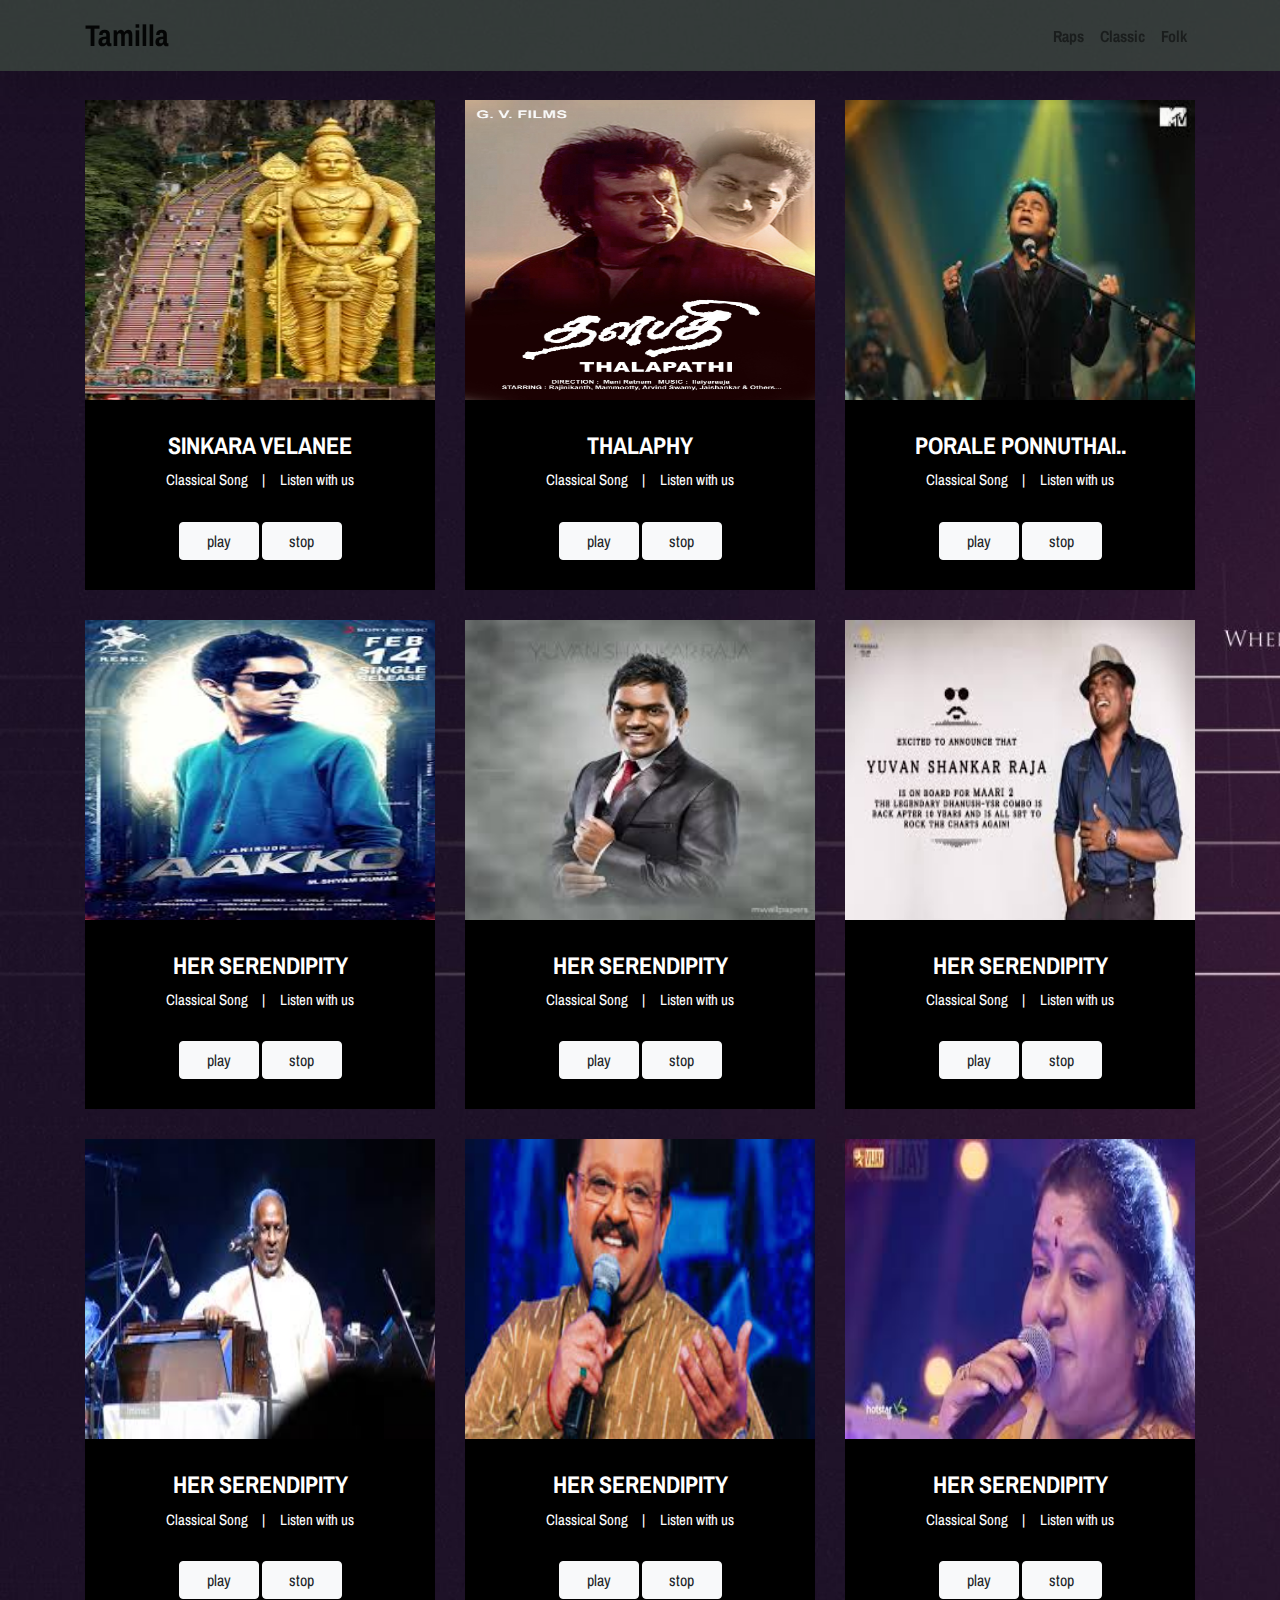
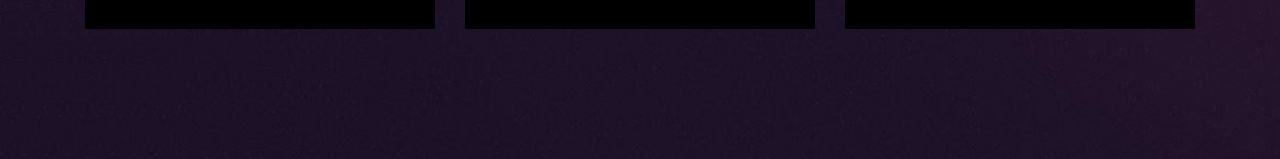
==== Classic.html @ d87b885f "Add files via upload" ====
<!DOCTYPE html>
<html lang="en">

<head>
    <meta charset="UTF-8">
    <meta name="description" content="">
    <meta http-equiv="X-UA-Compatible" content="IE=edge">
    <meta name="viewport" content="width=device-width, initial-scale=1, shrink-to-fit=no">
    <!-- The above 4 meta tags *must* come first in the head; any other head content must come *after* these tags -->

    <!-- Title -->
    <title>Music player </title>

    <!-- Favicon -->
    <link rel="icon" href="https://img.icons8.com/clouds/100/000000/r.png">
    <!-- Stylesheet -->
    <link rel="stylesheet" href="style.css">
    <script src="jquery-3.4.1.js"></script>
    <script src="jquery-3.4.1.min.js"></script>
    <script src="//connect.soundcloud.com/sdk.js"></script>
    <script src="main.js"></script>
    <style>
        .iw{
            height: 300px;
            width: 500px;
        }
    </style>
</head>
<body>
  <!-- #### header###### -->
  
  <div class="main_menu opacity-2">
    <nav class="navbar navbar-expand-lg navbar-light fixed-top shadow-lg" style="background-color:rgba(62, 77, 66, 0.7)">
      <div class="container">
        <!-- Brand and toggle get grouped for better mobile display -->
        <a class="navbar-brand logo_h " href="index.html" style="font-size: 30px;">  Tamilla</a>
        <button class="navbar-toggler" type="button" data-toggle="collapse" data-target="#navbarSupportedContent" aria-controls="navbarSupportedContent" aria-expanded="false" aria-label="Toggle navigation">
          <span class="icon-bar"></span>
          <span class="icon-bar"></span>
          <span class="icon-bar"></span>
        </button>
        <!-- Collect the nav links, forms, and other content for toggling -->
        <div class="collapse navbar-collapse offset" id="navbarSupportedContent">
          <ul class="nav navbar-nav menu_nav ml-auto">
            <!-- <li class="nav-item active"><a class="nav-link" href="index.html">metal</a></li> -->
            <li class="nav-item"><a class="nav-link" href="rap.html">Raps</a></li>
            <li class="nav-item"><a class="nav-link" href="Classic.html">Classic</a></li>
            <li class="nav-item"><a class="nav-link" href="folk.html">Folk</a></li>
          </ul>
        </div>
      </div>
    </nav>
  </div>
<!-- ##### Song Language Area Start ##### -->
<section class="events-area section-padding-100">
    <div class="container">
        <div class="row">

          <!--  Song Language Area -->
          <div class="col-12 col-md-6 col-lg-4">
              <div class="single-event-area mb-30">
                  <div class="event-thumbnail">
                      <img class="iw" src="img/bg-img/c1.jpg" alt="">
                  </div>
                  <div class="event-text">
                      <h4>sinkara velanee</h4>
                      <div class="event-meta-data">
                          <a href="#" class="event-place">Classical Song</a>
                          <a href="#" class="event-date">Listen with us</a>
                      </div>
                      <button type="button" name="button" id="start-c1" class="btn btn-light w-25">play</button>
                      <button type="button" name="button" id="stop-c1" class="btn btn-light w-25">stop</button>
                  </div>
              </div>
          </div>
          <!--  Song Language Area -->
          <div class="col-12 col-md-6 col-lg-4">
              <div class="single-event-area mb-30">
                  <div class="event-thumbnail">
                      <img class="iw" src="img/bg-img/c2.jpg" alt="">
                  </div>
                  <div class="event-text">
                      <h4>Thalaphy</h4>
                      <div class="event-meta-data">
                          <a href="#" class="event-place">Classical Song</a>
                          <a href="#" class="event-date">Listen with us</a>
                      </div>
                      <button type="button" name="button" id="start-c2" class="btn btn-light w-25">play</button>
                      <button type="button" name="button" id="stop-c2" class="btn btn-light w-25">stop</button>
                  </div>
              </div>
          </div>
          <!--  Song Language Area -->
          <div class="col-12 col-md-6 col-lg-4">
              <div class="single-event-area mb-30">
                  <div class="event-thumbnail">
                      <img class="iw" src="img/bg-img/c3.jpg" alt="">
                  </div>
                  <div class="event-text">
                      <h4>Porale ponnuthai..</h4>
                      <div class="event-meta-data">
                          <a href="#" class="event-place">Classical Song</a>
                          <a href="#" class="event-date">Listen with us</a>
                      </div>
                      <button type="button" name="button" id="start-c3" class="btn btn-light w-25">play</button>
                      <button type="button" name="button" id="stop-c3" class="btn btn-light w-25">stop</button>
                  </div>
              </div>
          </div>


           <!--  Song Language Area -->
          <div class="col-12 col-md-6 col-lg-4">
              <div class="single-event-area mb-30">
                  <div class="event-thumbnail">
                      <img class="iw" src="img/bg-img/c4.jpg" alt="">
                  </div>
                  <div class="event-text">
                      <h4>Her serendipity</h4>
                      <div class="event-meta-data">
                          <a href="#" class="event-place">Classical Song</a>
                          <a href="#" class="event-date">Listen with us</a>
                      </div>
                      <button type="button" name="button" id="start-c4" class="btn btn-light w-25">play</button>
                      <button type="button" name="button" id="stop-c4" class="btn btn-light w-25">stop</button>
                  </div>
              </div>
          </div>


            <!--  Song Language Area -->
          <div class="col-12 col-md-6 col-lg-4">
                <div class="single-event-area mb-30">
                    <div class="event-thumbnail">
                        <img class="iw" src="img/bg-img/c5.jpg" alt="">
                    </div>
                    <div class="event-text">
                        <h4>Her serendipity</h4>
                        <div class="event-meta-data">
                            <a href="#" class="event-place">Classical Song</a>
                            <a href="#" class="event-date">Listen with us</a>
                        </div>
                        <button type="button" name="button" id="start-c5" class="btn btn-light w-25">play</button>
                        <button type="button" name="button" id="stop-c5" class="btn btn-light w-25">stop</button>
                    </div>
                </div>
          </div>

              <!--  Song Language Area -->
              <div class="col-12 col-md-6 col-lg-4">
                <div class="single-event-area mb-30">
                    <div class="event-thumbnail">
                        <img class="iw" src="img/bg-img/c6.jpg" alt="">
                    </div>
                    <div class="event-text">
                        <h4>Her serendipity</h4>
                        <div class="event-meta-data">
                            <a href="#" class="event-place">Classical Song</a>
                            <a href="#" class="event-date">Listen with us</a>
                        </div>
                        <button type="button" name="button" id="start-c6" class="btn btn-light w-25">play</button>
                        <button type="button" name="button" id="stop-c6" class="btn btn-light w-25">stop</button>
                    </div>
                </div>
          </div>


           <!--  Song Language Area -->
           <div class="col-12 col-md-6 col-lg-4">
            <div class="single-event-area mb-30">
                <div class="event-thumbnail">
                    <img class="iw" src="img/bg-img/c7.jpg" alt="">
                </div>
                <div class="event-text">
                    <h4>Her serendipity</h4>
                    <div class="event-meta-data">
                        <a href="#" class="event-place">Classical Song</a>
                        <a href="#" class="event-date">Listen with us</a>
                    </div>
                    <button type="button" name="button" id="start-c7" class="btn btn-light w-25">play</button>
                    <button type="button" name="button" id="stop-c7" class="btn btn-light w-25">stop</button>
                </div>
            </div>
        </div>


          <!--  Song Language Area -->
        <div class="col-12 col-md-6 col-lg-4">
              <div class="single-event-area mb-30">
                  <div class="event-thumbnail">
                      <img class="iw" src="img/bg-img/c8.jpg" alt="">
                  </div>
                  <div class="event-text">
                      <h4>Her serendipity</h4>
                      <div class="event-meta-data">
                          <a href="#" class="event-place">Classical Song</a>
                          <a href="#" class="event-date">Listen with us</a>
                      </div>
                      <button type="button" name="button" id="start-c8" class="btn btn-light w-25">play</button>
                      <button type="button" name="button" id="stop-c8" class="btn btn-light w-25">stop</button>
                  </div>
              </div>
        </div>

            <!--  Song Language Area -->
            <div class="col-12 col-md-6 col-lg-4">
              <div class="single-event-area mb-30">
                  <div class="event-thumbnail">
                      <img class="iw" src="img/bg-img/c9.jpg" alt="">
                  </div>
                  <div class="event-text">
                      <h4>Her serendipity</h4>
                      <div class="event-meta-data">
                          <a href="#" class="event-place">Classical Song</a>
                          <a href="#" class="event-date">Listen with us</a>
                      </div>
                      <button type="button" name="button" id="start-c9" class="btn btn-light w-25">play</button>
                      <button type="button" name="button" id="stop-c9" class="btn btn-light w-25">stop</button>
                  </div>
              </div>
        </div>




        </div>
    </div>
</section>
<!-- ##### Song Language Area End ##### -->
</body>
</html>
---- style.css ----
/* [Master Stylesheet - v1.0] */
/* :: 1.0 Import Fonts */
@import url("https://fonts.googleapis.com/css?family=Archivo+Narrow:400,400i,500,500i,600,600i,700,700i");
/* :: 2.0 Import All CSS */
@import url(css/bootstrap.min.css);
@import url(css/classy-nav.css);
@import url(css/owl.carousel.min.css);
@import url(css/animate.css);
@import url(css/magnific-popup.css);
@import url(css/font-awesome.min.css);
@import url(css/audioplayer.css);
@import url(css/one-music-icon.css);
/* :: 3.0 Base CSS */
* {
  margin: 0;
  padding: 0; }

body {
  font-family: "Archivo Narrow", sans-serif;
  font-size: 14px;
  background-image: url('img/bg-img.jpg');
  background-size: cover;
  background-repeat: no-repeat;
}

h1,
h2,
h3,
h4,
h5,
h6 {
  font-family: "Archivo Narrow", sans-serif;
  color: #000000;
  line-height: 1.3;
  font-weight: 700; }

p {
  font-family: "Archivo Narrow", sans-serif;
  color: #5f5f5f;
  font-size: 15px;
  line-height: 2;
  font-weight: 400; }

a,
a:hover,
a:focus {
  -webkit-transition-duration: 500ms;
  transition-duration: 500ms;
  text-decoration: none;
  outline: 0 solid transparent;
  color: #000000;
  font-weight: 700;
  font-size: 16px;
  font-family: "Archivo Narrow", sans-serif; }

ul,
ol {
  margin: 0; }
  ul li,
  ol li {
    list-style: none; }

img {
  height: auto;
  max-width: 100%; }

/* :: 3.1.0 Spacing */
.mt-15 {
  margin-top: 15px !important; }

.mt-30 {
  margin-top: 30px !important; }

.mt-50 {
  margin-top: 50px !important; }

.mt-70 {
  margin-top: 70px !important; }

.mt-100 {
  margin-top: 100px !important; }

.mb-15 {
  margin-bottom: 15px !important; }

.mb-30 {
  margin-bottom: 30px !important; }

.mb-50 {
  margin-bottom: 50px !important; }

.mb-70 {
  margin-bottom: 70px !important; }

.mb-100 {
  margin-bottom: 100px !important; }

.ml-15 {
  margin-left: 15px !important; }

.ml-30 {
  margin-left: 30px !important; }

.ml-50 {
  margin-left: 50px !important; }

.mr-15 {
  margin-right: 15px !important; }

.mr-30 {
  margin-right: 30px !important; }

.mr-50 {
  margin-right: 50px !important; }

/* :: 3.2.0 Height */
.height-400 {
  height: 400px !important; }

.height-500 {
  height: 500px !important; }

.height-600 {
  height: 600px !important; }

.height-700 {
  height: 700px !important; }

.height-800 {
  height: 800px !important; }

/* :: 3.3.0 Section Padding */
.section-padding-100 {
  padding-top: 100px;
  padding-bottom: 100px; }

.section-padding-100-0 {
  padding-top: 100px;
  padding-bottom: 0; }

.section-padding-0-100 {
  padding-top: 0;
  padding-bottom: 100px; }

.section-padding-100-70 {
  padding-top: 100px;
  padding-bottom: 70px; }

/* :: 3.4.0 Section Heading */
.section-heading {
  position: relative;
  z-index: 1;
  margin-bottom: 100px;
  text-align: center; }
  .section-heading p {
    color: #5f5f5f;
    font-size: 14px;
    margin-bottom: 5px; }
  .section-heading h2 {
    font-size: 18px;
    text-transform: uppercase;
    letter-spacing: 10px;
    margin-bottom: 0; }
    @media only screen and (max-width: 767px) {
      .section-heading h2 {
        letter-spacing: 5px; } }
  .section-heading.white h2 {
    color: #fff; }
  .section-heading.style-2 p {
    font-size: 16px; }
  .section-heading.style-2 h2 {
    font-size: 30px; }
    @media only screen and (max-width: 767px) {
      .section-heading.style-2 h2 {
        font-size: 24px; } }

/* :: 3.5.0 Preloader */
.preloader {
  background-color: #ffffff;
  width: 100%;
  height: 100%;
  position: fixed;
  top: 0;
  left: 0;
  right: 0;
  z-index: 99999; }
  .preloader .lds-ellipsis {
    display: inline-block;
    position: relative;
    width: 64px;
    height: 64px; }
    .preloader .lds-ellipsis div {
      position: absolute;
      top: 27px;
      width: 11px;
      height: 11px;
      border-radius: 50%;
      background: #000000;
      animation-timing-function: cubic-bezier(0, 1, 1, 0); }
      .preloader .lds-ellipsis div:nth-child(1) {
        left: 6px;
        -webkit-animation: lds-ellipsis1 0.6s infinite;
        animation: lds-ellipsis1 0.6s infinite; }
      .preloader .lds-ellipsis div:nth-child(2) {
        left: 6px;
        -webkit-animation: lds-ellipsis2 0.6s infinite;
        animation: lds-ellipsis2 0.6s infinite; }
      .preloader .lds-ellipsis div:nth-child(3) {
        left: 26px;
        -webkit-animation: lds-ellipsis2 0.6s infinite;
        animation: lds-ellipsis2 0.6s infinite; }
      .preloader .lds-ellipsis div:nth-child(4) {
        left: 45px;
        -webkit-animation: lds-ellipsis3 0.6s infinite;
        animation: lds-ellipsis3 0.6s infinite; }

@-webkit-keyframes lds-ellipsis1 {
  0% {
    -webkit-transform: scale(0);
    transform: scale(0); }
  100% {
    -webkit-transform: scale(1);
    transform: scale(1); } }
@keyframes lds-ellipsis1 {
  0% {
    -webkit-transform: scale(0);
    transform: scale(0); }
  100% {
    -webkit-transform: scale(1);
    transform: scale(1); } }
@-webkit-keyframes lds-ellipsis3 {
  0% {
    -webkit-transform: scale(1);
    transform: scale(1); }
  100% {
    -webkit-transform: scale(0);
    transform: scale(0); } }
@keyframes lds-ellipsis3 {
  0% {
    -webkit-transform: scale(1);
    transform: scale(1); }
  100% {
    -webkit-transform: scale(0);
    transform: scale(0); } }
@-webkit-keyframes lds-ellipsis2 {
  0% {
    -webkit-transform: translate(0, 0);
    transform: translate(0, 0); }
  100% {
    -webkit-transform: translate(19px, 0);
    transform: translate(19px, 0); } }
@keyframes lds-ellipsis2 {
  0% {
    -webkit-transform: translate(0, 0);
    transform: translate(0, 0); }
  100% {
    -webkit-transform: translate(19px, 0);
    transform: translate(19px, 0); } }
/* :: 3.6.0 Miscellaneous */
.bg-img {
  background-position: center center;
  background-size: cover;
  background-repeat: no-repeat; }

.bg-white {
  background-color: #ffffff !important; }

.bg-dark {
  background-color: #000000 !important; }

.bg-transparent {
  background-color: transparent !important; }

.bg-gray {
  background-color: #f5f9fa; }

.font-bold {
  font-weight: 700; }

.font-light {
  font-weight: 300; }

.bg-overlay {
  position: relative;
  z-index: 2;
  background-position: center center;
  background-size: cover; }
  .bg-overlay::after {
    background-color: rgba(0, 0, 0, 0.65);
    position: absolute;
    z-index: -1;
    top: 0;
    left: 0;
    width: 100%;
    height: 100%;
    content: ""; }

.bg-fixed {
  background-attachment: fixed !important; }

/* :: 3.7.0 ScrollUp */
#scrollUp {
  background-color: #000000;
  border-radius: 0;
  bottom: 50px;
  box-shadow: 0 2px 6px 0 rgba(0, 0, 0, 0.3);
  color: #ffffff;
  font-size: 24px;
  height: 40px;
  line-height: 40px;
  right: 50px;
  text-align: center;
  width: 40px;
  -webkit-transition-duration: 500ms;
  transition-duration: 500ms;
  box-shadow: 0 1px 5px 2px rgba(0, 0, 0, 0.15); }
  @media only screen and (max-width: 767px) {
    #scrollUp {
      right: 30px;
      bottom: 30px; } }
  #scrollUp:hover {
    background-color: #fff;
    color: #232323; }

/* :: 3.8.0 oneMusic Button */
.oneMusic-btn {
  background-color: #fff;
  -webkit-transition-duration: 500ms;
  transition-duration: 500ms;
  position: relative;
  z-index: 1;
  display: inline-block;
  min-width: 212px;
  height: 49px;
  color: #000;
  border: 1px solid #000;
  border-radius: 0;
  padding: 0 30px;
  font-size: 16px;
  line-height: 47px;
  font-weight: 700;
  text-transform: capitalize; }
  .oneMusic-btn i {
    margin-left: 5px; }
  .oneMusic-btn:hover, .oneMusic-btn:focus {
    font-size: 16px;
    font-weight: 700;
    background-color: #000000;
    color: #fff; }
  .oneMusic-btn.btn-2 {
    background-color: #000000;
    color: #fff; }
    .oneMusic-btn.btn-2:hover, .oneMusic-btn.btn-2:focus {
      background-color: #fff;
      color: #232323; }

/* :: 4.0 Header Area CSS */
.header-area {
  position: absolute;
  z-index: 1000;
  width: 100%;
  top: 20px;
  left: 0;
  z-index: 1000; }
  .header-area .oneMusic-main-menu {
    position: relative;
    width: 100%;
    height: 85px;
    background-color: transparent; }
    @media only screen and (max-width: 767px) {
      .header-area .oneMusic-main-menu {
        height: 70px; } }
    .header-area .oneMusic-main-menu .classy-nav-container {
      background-color: transparent; }
    .header-area .oneMusic-main-menu .classy-navbar {
      background-color: transparent;
      height: 85px;
      padding: 0; }
      @media only screen and (max-width: 767px) {
        .header-area .oneMusic-main-menu .classy-navbar {
          height: 70px; } }
      .header-area .oneMusic-main-menu .classy-navbar .classynav ul li a {
        font-weight: 700;
        text-transform: capitalize;
        color: #ffffff;
        font-size: 16px; }
        .header-area .oneMusic-main-menu .classy-navbar .classynav ul li a:hover, .header-area .oneMusic-main-menu .classy-navbar .classynav ul li a:focus {
          color: rgba(255, 255, 255, 0.7); }
        @media only screen and (min-width: 768px) and (max-width: 991px) {
          .header-area .oneMusic-main-menu .classy-navbar .classynav ul li a {
            background-color: #000000;
            border-bottom-color: rgba(255, 255, 255, 0.1); } }
        @media only screen and (max-width: 767px) {
          .header-area .oneMusic-main-menu .classy-navbar .classynav ul li a {
            background-color: #000000;
            border-bottom-color: rgba(255, 255, 255, 0.1); } }
      .header-area .oneMusic-main-menu .classy-navbar .classynav ul li.megamenu-item > a::after,
      .header-area .oneMusic-main-menu .classy-navbar .classynav ul li.has-down > a::after {
        color: #ffffff; }
      .header-area .oneMusic-main-menu .classy-navbar .classynav ul li.megamenu-item ul li > a::after,
      .header-area .oneMusic-main-menu .classy-navbar .classynav ul li.has-down ul li > a::after {
        color: #232323; }
        @media only screen and (max-width: 767px) {
          .header-area .oneMusic-main-menu .classy-navbar .classynav ul li.megamenu-item ul li > a::after,
          .header-area .oneMusic-main-menu .classy-navbar .classynav ul li.has-down ul li > a::after {
            color: #ffffff; } }
      .header-area .oneMusic-main-menu .classy-navbar .classynav ul li ul li a {
        color: #232323; }
        .header-area .oneMusic-main-menu .classy-navbar .classynav ul li ul li a:hover, .header-area .oneMusic-main-menu .classy-navbar .classynav ul li ul li a:focus {
          color: #888888; }
        @media only screen and (min-width: 992px) and (max-width: 1199px) {
          .header-area .oneMusic-main-menu .classy-navbar .classynav ul li ul li a {
            padding: 0 15px; } }
        @media only screen and (min-width: 768px) and (max-width: 991px) {
          .header-area .oneMusic-main-menu .classy-navbar .classynav ul li ul li a {
            color: #ffffff;
            padding: 0 30px;
            border-bottom-color: rgba(255, 255, 255, 0.1); } }
        @media only screen and (max-width: 767px) {
          .header-area .oneMusic-main-menu .classy-navbar .classynav ul li ul li a {
            color: #ffffff;
            padding: 0 30px;
            border-bottom-color: rgba(255, 255, 255, 0.1) !important; } }
      .header-area .oneMusic-main-menu .classy-navbar .classynav ul li .dropdown li .dropdown li .dropdown li a {
        border-bottom: 1px solid rgba(242, 244, 248, 0.7); }
        @media only screen and (min-width: 768px) and (max-width: 991px) {
          .header-area .oneMusic-main-menu .classy-navbar .classynav ul li .dropdown li .dropdown li .dropdown li a {
            border-bottom-color: rgba(255, 255, 255, 0.1) !important; } }
        @media only screen and (max-width: 767px) {
          .header-area .oneMusic-main-menu .classy-navbar .classynav ul li .dropdown li .dropdown li .dropdown li a {
            border-bottom-color: rgba(255, 255, 255, 0.1) !important; } }
    .header-area .oneMusic-main-menu .login-register-cart-button {
      position: relative;
      z-index: 1;
      margin-left: 100px; }
      @media only screen and (min-width: 768px) and (max-width: 991px) {
        .header-area .oneMusic-main-menu .login-register-cart-button {
          margin-left: 12px;
          margin-top: 15px; } }
      @media only screen and (max-width: 767px) {
        .header-area .oneMusic-main-menu .login-register-cart-button {
          margin-left: 12px;
          margin-top: 15px; } }
      .header-area .oneMusic-main-menu .login-register-cart-button .login-register-btn {
        position: relative;
        z-index: 10; }
        .header-area .oneMusic-main-menu .login-register-cart-button .login-register-btn a {
          -webkit-transition-duration: 500ms;
          transition-duration: 500ms;
          margin-bottom: 0;
          color: #fff;
          font-weight: 700;
          font-size: 16px;
          cursor: pointer;
          line-height: 1; }
          .header-area .oneMusic-main-menu .login-register-cart-button .login-register-btn a:hover, .header-area .oneMusic-main-menu .login-register-cart-button .login-register-btn a:focus {
            color: rgba(255, 255, 255, 0.7); }
      .header-area .oneMusic-main-menu .login-register-cart-button .cart-btn {
        position: relative;
        z-index: 10; }
        .header-area .oneMusic-main-menu .login-register-cart-button .cart-btn p {
          -webkit-transition-duration: 500ms;
          transition-duration: 500ms;
          margin-bottom: 0;
          color: #fff;
          font-size: 18px;
          cursor: pointer;
          line-height: 1; }
          .header-area .oneMusic-main-menu .login-register-cart-button .cart-btn p:hover, .header-area .oneMusic-main-menu .login-register-cart-button .cart-btn p:focus {
            color: rgba(255, 255, 255, 0.7); }
          .header-area .oneMusic-main-menu .login-register-cart-button .cart-btn p .quantity {
            width: 15px;
            height: 15px;
            border: 1px solid #fff;
            background-color: #232323;
            color: #fff;
            display: block;
            position: absolute;
            bottom: -5px;
            left: -10px;
            z-index: 10;
            font-size: 9px;
            font-weight: 400;
            border-radius: 50%;
            line-height: 13px;
            text-align: center; }
  .header-area .is-sticky .oneMusic-main-menu {
    position: fixed;
    width: 100%;
    height: 85px;
    top: 0;
    left: 0;
    z-index: 9999;
    background-color: #000000;
    box-shadow: 0 5px 50px 15px rgba(0, 0, 0, 0.2); }
    @media only screen and (max-width: 767px) {
      .header-area .is-sticky .oneMusic-main-menu {
        height: 70px; } }

.classy-navbar .nav-brand {
  max-width: 130px; }

@media only screen and (min-width: 768px) and (max-width: 991px) {
  .breakpoint-on .classy-navbar .classy-menu {
    background-color: #000000; } }
@media only screen and (max-width: 767px) {
  .breakpoint-on .classy-navbar .classy-menu {
    background-color: #000000; } }

@media only screen and (min-width: 768px) and (max-width: 991px) {
  .classynav ul li .megamenu .single-mega.cn-col-4 {
    padding: 0; } }
@media only screen and (max-width: 767px) {
  .classynav ul li .megamenu .single-mega.cn-col-4 {
    padding: 0; } }

.classycloseIcon .cross-wrap span {
  background: #ffffff; }

/* :: 5.0 Hero Slides Area */
.hero-area,
.hero-slides {
  position: relative;
  z-index: 1; }

.single-hero-slide {
  width: 100%;
  height: 950px;
  position: relative;
  z-index: 1;
  padding: 0 30px;
  overflow: hidden; }
  @media only screen and (min-width: 992px) and (max-width: 1199px) {
    .single-hero-slide {
      height: 700px; } }
  @media only screen and (min-width: 768px) and (max-width: 991px) {
    .single-hero-slide {
      height: 650px; } }
  @media only screen and (max-width: 767px) {
    .single-hero-slide {
      height: 500px; } }
  .single-hero-slide::after {
    position: absolute;
    width: 100%;
    height: 100%;
    z-index: -5;
    top: 0;
    left: 0;
    background-color: rgba(0, 0, 0, 0.35);
    content: ''; }
  .single-hero-slide .slide-img {
    position: absolute;
    width: 100%;
    height: 100%;
    z-index: -10;
    left: 0;
    right: 0;
    top: 0;
    bottom: 0; }
  .single-hero-slide .hero-slides-content {
    display: inline-block;
    width: 100%; }
    .single-hero-slide .hero-slides-content h6 {
      font-size: 18px;
      color: #fff;
      letter-spacing: 20px;
      text-transform: uppercase;
      margin-bottom: 20px;
      display: block; }
      @media only screen and (max-width: 767px) {
        .single-hero-slide .hero-slides-content h6 {
          letter-spacing: 5px; } }
    .single-hero-slide .hero-slides-content h2 {
      position: relative;
      z-index: 1;
      font-size: 60px;
      color: #ffffff;
      margin-bottom: 0;
      font-weight: 400;
      display: block;
      text-transform: capitalize;
      letter-spacing: 30px;
      overflow: hidden; }
      .single-hero-slide .hero-slides-content h2 span {
        position: absolute;
        top: 0;
        width: 100%;
        height: 100%;
        left: 0;
        color: rgba(255, 255, 255, 0.15);
        -webkit-animation: textsonar 6s linear infinite;
        animation: textsonar 6s linear infinite; }
      @media only screen and (min-width: 768px) and (max-width: 991px) {
        .single-hero-slide .hero-slides-content h2 {
          letter-spacing: 15px;
          font-size: 42px; } }
      @media only screen and (max-width: 767px) {
        .single-hero-slide .hero-slides-content h2 {
          letter-spacing: 5px;
          font-size: 30px; } }
    .single-hero-slide .hero-slides-content .btn {
      border: 1px solid #fff;
      background-color: transparent;
      color: #fff; }
      .single-hero-slide .hero-slides-content .btn:hover, .single-hero-slide .hero-slides-content .btn:focus {
        background-color: #fff;
        color: #000000; }

@-webkit-keyframes textsonar {
  0% {
    -webkit-transform: scaleX(1);
    transform: scaleX(1); }
  50% {
    -webkit-transform: scaleX(1.15);
    transform: scaleX(1.15); }
  100% {
    -webkit-transform: scaleX(1);
    transform: scaleX(1); } }
@keyframes textsonar {
  0% {
    -webkit-transform: scaleX(1);
    transform: scaleX(1); }
  50% {
    -webkit-transform: scaleX(1.15);
    transform: scaleX(1.15); }
  100% {
    -webkit-transform: scaleX(1);
    transform: scaleX(1); } }
.single-hero-slide .slide-img {
  -webkit-animation: slide 12s linear infinite;
  animation: slide 12s linear infinite; }

@-webkit-keyframes slide {
  0% {
    -webkit-transform: scale(1);
    transform: scale(1); }
  50% {
    -webkit-transform: scale(1.2);
    transform: scale(1.2); }
  100% {
    -webkit-transform: scale(1);
    transform: scale(1); } }
@keyframes slide {
  0% {
    -webkit-transform: scale(1);
    transform: scale(1); }
  50% {
    -webkit-transform: scale(1.2);
    transform: scale(1.2); }
  100% {
    -webkit-transform: scale(1);
    transform: scale(1); } }
/* :: 6.0 Buy Now Area CSS */
.oneMusic-buy-now-area.has-fluid {
  padding-left: 4%;
  padding-right: 4%;
  position: relative;
  z-index: 1; }

/* :: 7.0 Events Area CSS */
.single-event-area {
  position: relative;
  z-index: 1;
  -webkit-transition-duration: 500ms;
  transition-duration: 500ms; }
  .single-event-area img {
    width: 100%; }
  .single-event-area .event-text {
    text-align: center;
    position: relative;
    z-index: 1;
    padding: 30px 15px;
    background-color: #000;
    -webkit-transition-duration: 500ms;
    transition-duration: 500ms; }
    .single-event-area .event-text h4 {
      color: #fff;
      text-transform: uppercase;
      -webkit-transition-duration: 500ms;
      transition-duration: 500ms; }
    .single-event-area .event-text .event-meta-data {
      position: relative;
      margin-bottom: 30px; }
      .single-event-area .event-text .event-meta-data a {
        -webkit-transition-duration: 500ms;
        transition-duration: 500ms;
        position: relative;
        z-index: 1;
        color: #fff;
        font-size: 15px;
        font-weight: 400;
        display: inline-block;
        padding-right: 29px; }
        .single-event-area .event-text .event-meta-data a:first-child::after {
          position: absolute;
          content: '|';
          top: 0;
          right: 12px;
          z-index: 1; }
        .single-event-area .event-text .event-meta-data a:last-child {
          padding-right: 0; }
    .single-event-area .event-text .see-more-btn {
      font-size: 11px;
      color: #fff;
      text-transform: uppercase;
      letter-spacing: 10px;
      border-bottom: 1px solid #fff;
      padding-left: 0;
      padding-right: 0;
      border-radius: 0; }
      .single-event-area .event-text .see-more-btn:hover, .single-event-area .event-text .see-more-btn:focus {
        font-weight: 400; }
  .single-event-area:hover, .single-event-area:focus {
    box-shadow: 0 5px 80px 0 rgba(0, 0, 0, 0.2); }
    .single-event-area:hover .event-text, .single-event-area:focus .event-text {
      background-color: #f5f9fa; }
      .single-event-area:hover .event-text h4,
      .single-event-area:hover .event-text .event-meta-data a, .single-event-area:focus .event-text h4,
      .single-event-area:focus .event-text .event-meta-data a {
        color: #000000; }
      .single-event-area:hover .event-text .see-more-btn, .single-event-area:focus .event-text .see-more-btn {
        border-bottom-color: #000000;
        color: #000000; }

/* :: 8.0 Newsletter Area CSS */
.newsletter-area {
  position: relative;
  z-index: 1;
  border: 1px solid #000000;
  padding: 45px; }
  .newsletter-area .newsletter-form {
    position: relative;
    z-index: 1; }
    .newsletter-area .newsletter-form input {
      width: 100%;
      height: 40px;
      font-size: 14px;
      color: #b3b3b3;
      font-style: italic;
      border: none;
      border-bottom: 1px solid #d6d6d6;
      margin-bottom: 30px;
      display: block; }

.testimonials-area {
  position: relative;
  z-index: 1;
  padding: 45px; }
  .testimonials-area .testimonials-slide {
    position: relative;
    z-index: 1; }
    .testimonials-area .testimonials-slide .single-slide p {
      font-size: 15px;
      color: #fff;
      font-style: italic; }
    .testimonials-area .testimonials-slide .single-slide .testimonial-info {
      margin-top: 30px;
      display: block; }
      .testimonials-area .testimonials-slide .single-slide .testimonial-info .testimonial-thumb {
        width: 44px;
        height: 44px;
        border-radius: 50%;
        margin-right: 15px; }
        .testimonials-area .testimonials-slide .single-slide .testimonial-info .testimonial-thumb img {
          border-radius: 50%; }
      .testimonials-area .testimonials-slide .single-slide .testimonial-info p {
        font-style: normal;
        font-size: 15px;
        color: #fff;
        margin-bottom: 0; }

/* :: 9.0 Album Catagory Area CSS */
.featured-artist-area {
  position: relative;
  z-index: 1; }

.featured-artist-content {
  position: relative;
  z-index: 1; }
  @media only screen and (max-width: 767px) {
    .featured-artist-content {
      margin-top: 50px; } }
  .featured-artist-content p {
    color: #fff; }

.browse-by-catagories {
  position: relative;
  z-index: 1; }
  .browse-by-catagories a {
    display: inline-block;
    background-color: #f4f4f4;
    border: 2px solid transparent;
    padding: 6px 9px;
    font-size: 15px;
    margin-right: 5px; }
    @media only screen and (min-width: 992px) and (max-width: 1199px) {
      .browse-by-catagories a {
        padding: 4px 7px;
        font-size: 14px;
        margin-right: 4px; } }
    @media only screen and (min-width: 768px) and (max-width: 991px) {
      .browse-by-catagories a {
        padding: 4px 7px;
        font-size: 14px;
        margin-right: 5px;
        margin-bottom: 5px; } }
    @media only screen and (max-width: 767px) {
      .browse-by-catagories a {
        padding: 2px 5px;
        font-size: 13px;
        margin-right: 5px;
        margin-bottom: 5px; } }
    .browse-by-catagories a:hover, .browse-by-catagories a:focus, .browse-by-catagories a.active {
      border: 2px solid #000000; }
    .browse-by-catagories a:first-child {
      border-color: transparent;
      background-color: transparent; }

.single-album {
  position: relative;
  z-index: 1;
  -webkit-transition-duration: 500ms;
  transition-duration: 500ms;
  margin-bottom: 30px; }
  .single-album img {
    width: 100%; }
  .single-album .album-info {
    position: relative;
    z-index: 1;
    text-align: center;
    padding-top: 15px;
    padding-bottom: 15px; }
    .single-album .album-info h5 {
      font-size: 18px;
      margin-bottom: 0;
      text-transform: uppercase; }
    .single-album .album-info p {
      margin-bottom: 0; }
  .single-album:hover, .single-album:focus {
    box-shadow: 0 5px 70px 0 rgba(0, 0, 0, 0.15); }

.single-album-area {
  position: relative;
  z-index: 1;
  -webkit-transition-duration: 500ms;
  transition-duration: 500ms;
  margin-bottom: 30px; }
  .single-album-area .album-thumb {
    position: relative;
    z-index: 1; }
    .single-album-area .album-thumb .album-price p {
      position: absolute;
      top: 15px;
      left: 15px;
      background-color: #fff;
      margin-bottom: 0;
      line-height: 1;
      padding: 5px 15px;
      border-radius: 15px;
      z-index: 20; }
    .single-album-area .album-thumb .play-icon a {
      color: #fff;
      font-size: 50px;
      position: absolute;
      top: 50%;
      left: 50%;
      line-height: 1;
      -webkit-transform: translate(-50%, -50%);
      transform: translate(-50%, -50%); }
  .single-album-area img {
    width: 100%; }
  .single-album-area .album-info {
    display: block;
    position: relative;
    z-index: 1;
    padding-top: 15px;
    padding-bottom: 15px; }
    .single-album-area .album-info h5 {
      font-size: 18px;
      margin-bottom: 0;
      text-transform: uppercase; }
    .single-album-area .album-info p {
      margin-bottom: 0; }

.albums-slideshow {
  position: relative;
  z-index: 1; }
  .albums-slideshow .single-album {
    -webkit-transition-duration: 500ms;
    transition-duration: 500ms;
    margin-bottom: 0;
    border: 1px solid transparent; }
    .albums-slideshow .single-album:hover, .albums-slideshow .single-album:focus {
      border: 1px solid #000000;
      box-shadow: none;
      background-color: #f5f9fa; }
  .albums-slideshow .owl-prev,
  .albums-slideshow .owl-next {
    -webkit-transition-duration: 500ms;
    transition-duration: 500ms;
    background-color: #fff;
    position: absolute;
    width: 50px;
    height: 50px;
    border: 1px solid #000000;
    top: 50%;
    left: -25px;
    margin-top: -50px;
    z-index: 50;
    text-align: center;
    line-height: 48px;
    opacity: 0;
    visibility: hidden; }
    @media only screen and (max-width: 767px) {
      .albums-slideshow .owl-prev,
      .albums-slideshow .owl-next {
        left: 0; } }
    .albums-slideshow .owl-prev:hover, .albums-slideshow .owl-prev:focus,
    .albums-slideshow .owl-next:hover,
    .albums-slideshow .owl-next:focus {
      background-color: #000000;
      color: #fff; }
  .albums-slideshow .owl-next {
    left: auto;
    right: -25px; }
    @media only screen and (max-width: 767px) {
      .albums-slideshow .owl-next {
        right: 0; } }
  .albums-slideshow:hover .owl-prev,
  .albums-slideshow:hover .owl-next {
    opacity: 1;
    visibility: visible; }

/* :: 10.0 Songs Area CSS */
.single-song-area {
  position: relative;
  z-index: 1; }
  .single-song-area .song-thumbnail {
    position: relative;
    z-index: 1;
    -webkit-box-flex: 0;
    -ms-flex: 0 0 135px;
    flex: 0 0 135px;
    max-width: 135px;
    width: 135px;
    margin-right: 50px; }
    .single-song-area .song-thumbnail img {
      width: 100%; }
    @media only screen and (max-width: 767px) {
      .single-song-area .song-thumbnail {
        margin-right: 0;
        -webkit-box-flex: 0;
        -ms-flex: 0 0 100%;
        flex: 0 0 100%;
        max-width: 100%;
        width: 100%; } }
  .single-song-area .song-play-area {
    position: relative;
    z-index: 1;
    -webkit-box-flex: 0;
    -ms-flex: 0 0 calc(100% - 185px);
    flex: 0 0 calc(100% - 185px);
    max-width: calc(100% - 185px);
    width: calc(100% - 185px);
    background-color: #262626;
    padding: 15px 30px 20px; }
    @media only screen and (max-width: 767px) {
      .single-song-area .song-play-area {
        -webkit-box-flex: 0;
        -ms-flex: 0 0 100%;
        flex: 0 0 100%;
        max-width: 100%;
        width: 100%; } }
    .single-song-area .song-play-area .song-name p {
      color: #b8b8b8;
      margin-bottom: 5px; }
    .single-song-area .song-play-area .audioplayer {
      margin: 0;
      padding: 0;
      width: 100%;
      height: auto;
      align-items: center;
      border: none;
      border-radius: 0;
      background: transparent; }
    .single-song-area .song-play-area .audioplayer-playing .audioplayer-playpause,
    .single-song-area .song-play-area .audioplayer:not(.audioplayer-playing) .audioplayer-playpause:hover,
    .single-song-area .song-play-area .audioplayer:not(.audioplayer-playing) .audioplayer-playpause {
      background: #fff; }
    .single-song-area .song-play-area .audioplayer-time {
      font-size: 14px;
      color: #fff; }

.song-play-area {
  position: relative;
  z-index: 1;
  width: 100%;
  background-color: #262626;
  padding: 15px 30px 20px;
  border: 1px solid #363636; }
  .song-play-area .song-name p {
    color: #b8b8b8;
    margin-bottom: 5px; }
  .song-play-area .audioplayer {
    margin: 0;
    padding: 0;
    width: 100%;
    height: auto;
    align-items: center;
    border: none;
    border-radius: 0;
    background: transparent; }
  .song-play-area .audioplayer-playing .audioplayer-playpause,
  .song-play-area .audioplayer:not(.audioplayer-playing) .audioplayer-playpause:hover,
  .song-play-area .audioplayer:not(.audioplayer-playing) .audioplayer-playpause {
    background: #fff; }
  .song-play-area .audioplayer-time {
    font-size: 14px;
    color: #fff; }

/* :: 11.0 Miscellaneous Area CSS */
.weeks-top-area {
  position: relative;
  z-index: 1;
  padding: 45px 30px;
  -webkit-transition-duration: 500ms;
  transition-duration: 500ms;
  border: 1px solid transparent; }
  .weeks-top-area .single-top-item {
    position: relative;
    z-index: 1;
    margin-bottom: 21px; }
    .weeks-top-area .single-top-item:last-child {
      margin-bottom: 0; }
    .weeks-top-area .single-top-item .thumbnail {
      -webkit-box-flex: 0;
      -ms-flex: 0 0 73px;
      flex: 0 0 73px;
      max-width: 73px;
      width: 73px;
      margin-right: 20px; }
    .weeks-top-area .single-top-item .content- h6 {
      text-transform: uppercase;
      margin-bottom: 0; }
    .weeks-top-area .single-top-item .content- p {
      font-size: 14px;
      margin-bottom: 0; }
  .weeks-top-area:hover, .weeks-top-area:focus {
    background-color: #f5f9fa;
    border-color: #d8d8d8; }

.popular-artists-area {
  position: relative;
  z-index: 1;
  padding: 45px 30px;
  -webkit-transition-duration: 500ms;
  transition-duration: 500ms;
  border: 1px solid #d8d8d8;
  background-color: #f5f9fa; }
  .popular-artists-area .single-artists {
    position: relative;
    z-index: 1;
    margin-bottom: 17px; }
    .popular-artists-area .single-artists:last-child {
      margin-bottom: 0; }
    .popular-artists-area .single-artists .thumbnail {
      -webkit-box-flex: 0;
      -ms-flex: 0 0 63px;
      flex: 0 0 63px;
      max-width: 63px;
      width: 63px;
      margin-right: 20px;
      border-radius: 50%; }
      .popular-artists-area .single-artists .thumbnail img {
        border-radius: 50%; }
    .popular-artists-area .single-artists .content- p {
      font-size: 16px;
      margin-bottom: 0; }

.new-hits-area {
  position: relative;
  z-index: 1;
  padding: 45px 30px;
  -webkit-transition-duration: 500ms;
  transition-duration: 500ms;
  border: 1px solid #d8d8d8;
  background-color: #f5f9fa; }
  .new-hits-area .single-new-item {
    position: relative;
    z-index: 1;
    border-bottom: 1px solid #d8d8d8;
    margin-bottom: 10px;
    padding-bottom: 10px; }
    .new-hits-area .single-new-item:last-child {
      margin-bottom: 0;
      border-bottom: none;
      padding-bottom: 0; }
    .new-hits-area .single-new-item .thumbnail {
      -webkit-box-flex: 0;
      -ms-flex: 0 0 73px;
      flex: 0 0 73px;
      max-width: 73px;
      width: 73px;
      margin-right: 20px; }
    .new-hits-area .single-new-item .content- h6 {
      text-transform: uppercase;
      margin-bottom: 0; }
    .new-hits-area .single-new-item .content- p {
      font-size: 14px;
      margin-bottom: 0; }
    .new-hits-area .single-new-item .audioplayer {
      margin: 0;
      padding: 0;
      width: auto;
      height: auto;
      border: none;
      border-radius: 0;
      background: transparent; }
    .new-hits-area .single-new-item .audioplayer-playing .audioplayer-playpause,
    .new-hits-area .single-new-item .audioplayer:not(.audioplayer-playing) .audioplayer-playpause:hover,
    .new-hits-area .single-new-item .audioplayer:not(.audioplayer-playing) .audioplayer-playpause {
      background: #d6d6d6; }
    .new-hits-area .single-new-item .audioplayer:not(.audioplayer-playing) .audioplayer-playpause a {
      border-left: 12px solid #fff; }
    .new-hits-area .single-new-item .audioplayer-time,
    .new-hits-area .single-new-item .audioplayer-volume,
    .new-hits-area .single-new-item .audioplayer-bar {
      display: none; }

/* :: 12.0 Login Area CSS */
.login-content {
  -webkit-transition-duration: 500ms;
  transition-duration: 500ms;
  position: relative;
  z-index: 1;
  background-color: #f5f9fa;
  border: 1px solid #d8d8d8;
  padding: 50px 100px;
  box-shadow: 0 2px 70px 0 rgba(0, 0, 0, 0.15);
  text-align: center; }
  @media only screen and (max-width: 767px) {
    .login-content {
      padding: 50px 30px; } }
  .login-content h3 {
    margin-bottom: 30px; }
  .login-content .form-group {
    text-align: left; }
  .login-content .form-control {
    width: 100%;
    height: 50px;
    border: 1px solid #000000;
    font-size: 12px;
    font-style: italic;
    padding: 0 20px;
    border-radius: 0; }
    .login-content .form-control:focus {
      box-shadow: none; }

/* :: 13.0 Services Area CSS */
.single-service-area .icon {
  -webkit-box-flex: 0;
  -ms-flex: 0 0 78px;
  flex: 0 0 78px;
  max-width: 78px;
  width: 78px;
  position: relative;
  z-index: 1;
  width: 78px;
  height: 78px;
  border: 1px solid #000000;
  text-align: center; }
  .single-service-area .icon span {
    line-height: 76px;
    font-size: 40px; }
.single-service-area .text {
  position: relative;
  z-index: 1;
  -webkit-box-flex: 0;
  -ms-flex: 0 0 calc(100% - 78px);
  flex: 0 0 calc(100% - 78px);
  max-width: calc(100% - 78px);
  width: calc(100% - 78px);
  padding-left: 30px; }

/* :: 14.0 Footer Area CSS */
.footer-area {
  position: relative;
  z-index: 1;
  background-color: #000000;
  padding: 30px 0; }
  @media only screen and (max-width: 767px) {
    .footer-area {
      text-align: center; } }
  .footer-area .copywrite-text {
    font-size: 12px;
    margin-bottom: 0;
    color: rgba(166, 165, 165, 0.54); }
    .footer-area .copywrite-text a {
      color: rgba(166, 165, 165, 0.54);
      font-size: 12px; }
      .footer-area .copywrite-text a:hover, .footer-area .copywrite-text a:focus {
        color: #fff; }
  .footer-area .footer-nav ul {
    display: -webkit-box;
    display: -ms-flexbox;
    display: flex;
    -webkit-box-align: center;
    -ms-flex-align: center;
    -ms-grid-row-align: center;
    align-items: center;
    -webkit-box-pack: end;
    -ms-flex-pack: end;
    justify-content: flex-end; }
    @media only screen and (max-width: 767px) {
      .footer-area .footer-nav ul {
        -webkit-box-pack: center;
        -ms-flex-pack: center;
        justify-content: center;
        margin-top: 30px; } }
  .footer-area .footer-nav li a {
    color: #898888;
    font-size: 16px;
    padding: 0 20px; }
    @media only screen and (min-width: 768px) and (max-width: 991px) {
      .footer-area .footer-nav li a {
        padding: 0 10px;
        font-size: 14px; } }
    @media only screen and (max-width: 767px) {
      .footer-area .footer-nav li a {
        padding: 0 10px;
        font-size: 14px; } }
    .footer-area .footer-nav li a:hover, .footer-area .footer-nav li a:focus {
      color: #fff; }
  .footer-area .footer-nav li:last-child a {
    padding-right: 0; }

/* :: 15.0 Breadcumb Area CSS */
.breadcumb-area {
  position: relative;
  z-index: 10;
  width: 100%;
  height: 385px; }
  @media only screen and (max-width: 767px) {
    .breadcumb-area {
      height: 270px; } }
  .breadcumb-area .bradcumbContent {
    position: absolute;
    background-color: #fff;
    width: 552px;
    bottom: 0;
    left: 50%;
    z-index: 100;
    text-align: center;
    padding-top: 40px;
    -webkit-transform: translateX(-50%);
    transform: translateX(-50%); }
    @media only screen and (max-width: 767px) {
      .breadcumb-area .bradcumbContent {
        width: calc(100% - 60px);
        padding-top: 30px; } }
    .breadcumb-area .bradcumbContent p {
      line-height: 1.5;
      font-size: 16px;
      color: #5f5f5f; }
    .breadcumb-area .bradcumbContent h2 {
      font-size: 30px;
      letter-spacing: 10px;
      text-transform: uppercase;
      line-height: 1;
      margin-bottom: 0; }
      @media only screen and (max-width: 767px) {
        .breadcumb-area .bradcumbContent h2 {
          font-size: 18px;
          letter-spacing: 5px; } }

/* :: 16.0 Blog Area CSS */
.single-blog-post {
  position: relative;
  z-index: 1; }
  .single-blog-post .blog-post-thumb {
    position: relative;
    z-index: 1; }
    .single-blog-post .blog-post-thumb .post-date {
      width: 76px;
      height: 106px;
      border: 1px solid #000000;
      text-align: center;
      background-color: #fff;
      position: absolute;
      z-index: 10;
      top: -30px;
      left: 30px;
      padding: 17px 0; }
      .single-blog-post .blog-post-thumb .post-date span {
        display: block;
        font-size: 14px;
        font-weight: 700;
        line-height: 1.3; }
        .single-blog-post .blog-post-thumb .post-date span:first-child {
          font-size: 36px; }
  .single-blog-post .blog-content {
    background-color: #f5f9fa;
    padding: 45px 40px;
    border: 1px solid #d8d8d8; }
    @media only screen and (max-width: 767px) {
      .single-blog-post .blog-content {
        padding: 30px 20px; } }
    .single-blog-post .blog-content .post-title {
      font-size: 24px;
      display: block; }
      @media only screen and (max-width: 767px) {
        .single-blog-post .blog-content .post-title {
          font-size: 20px; } }
      .single-blog-post .blog-content .post-title:hover, .single-blog-post .blog-content .post-title:focus {
        color: #232323; }
    .single-blog-post .blog-content .post-meta {
      position: relative;
      z-index: 1;
      margin-bottom: 10px; }
      .single-blog-post .blog-content .post-meta p {
        color: #8d8d8d;
        font-size: 13px;
        padding-right: 25px;
        position: relative;
        z-index: 1; }
        .single-blog-post .blog-content .post-meta p::after {
          content: '|';
          position: absolute;
          right: 12px;
          top: 0;
          z-index: 5; }
        .single-blog-post .blog-content .post-meta p:last-child::after {
          display: none; }
        .single-blog-post .blog-content .post-meta p a {
          color: #8d8d8d;
          font-size: 13px;
          margin-bottom: 0;
          font-weight: 400; }
          .single-blog-post .blog-content .post-meta p a:hover, .single-blog-post .blog-content .post-meta p a:focus {
            color: #000000; }
    .single-blog-post .blog-content p {
      margin-bottom: 0; }

.oneMusic-pagination-area .pagination .page-item .page-link {
  background-color: transparent;
  display: block;
  padding: 0;
  border: 1px solid transparent;
  color: #5f5f5f;
  font-size: 15px;
  font-weight: 400;
  width: 34px;
  height: 34px;
  line-height: 32px;
  text-align: center;
  margin-right: 10px; }
  .oneMusic-pagination-area .pagination .page-item .page-link:hover, .oneMusic-pagination-area .pagination .page-item .page-link:focus {
    color: #000000;
    border: 1px solid #000000; }
.oneMusic-pagination-area .pagination .page-item:first-child .page-link {
  margin-left: 0;
  border-top-left-radius: 0;
  border-bottom-left-radius: 0; }
.oneMusic-pagination-area .pagination .page-item:last-child .page-link {
  border-top-right-radius: 0;
  border-bottom-right-radius: 0; }
.oneMusic-pagination-area .pagination .page-item.active .page-link {
  color: #000000;
  border: 1px solid #000000; }

.blog-sidebar-area {
  position: relative;
  z-index: 1; }
  @media only screen and (max-width: 767px) {
    .blog-sidebar-area {
      margin-top: 100px; } }

.single-widget-area {
  position: relative;
  z-index: 1;
  background-color: #f5f9fa;
  border: 1px solid #d8d8d8; }
  .single-widget-area img {
    width: 100%; }
  .single-widget-area .widget-title {
    padding: 25px 45px;
    border-bottom: 1px solid #d8d8d8; }
    @media only screen and (min-width: 992px) and (max-width: 1199px) {
      .single-widget-area .widget-title {
        padding: 20px 30px; } }
    .single-widget-area .widget-title h5 {
      margin-bottom: 0;
      line-height: 1; }
  .single-widget-area .widget-content {
    padding: 25px 45px; }
    @media only screen and (min-width: 992px) and (max-width: 1199px) {
      .single-widget-area .widget-content {
        padding: 20px 30px; } }
    .single-widget-area .widget-content ul li {
      margin-bottom: 10px; }
      .single-widget-area .widget-content ul li a {
        color: #5f5f5f;
        font-size: 15px;
        font-weight: 400; }
        .single-widget-area .widget-content ul li a:hover, .single-widget-area .widget-content ul li a:focus {
          color: #000000; }
      .single-widget-area .widget-content ul li:last-child {
        margin-bottom: 0; }
    .single-widget-area .widget-content .tags {
      display: -webkit-box;
      display: -ms-flexbox;
      display: flex;
      -ms-flex-wrap: wrap;
      flex-wrap: wrap; }
      .single-widget-area .widget-content .tags li {
        margin-bottom: 0; }
        .single-widget-area .widget-content .tags li a {
          display: block;
          line-height: 28px;
          font-size: 15px;
          color: #5f5f5f;
          height: 30px;
          background-color: #fff;
          padding: 0 15px;
          border: 1px solid #000000;
          margin: 3px; }
          @media only screen and (min-width: 992px) and (max-width: 1199px) {
            .single-widget-area .widget-content .tags li a {
              padding: 0 10px; } }

/* :: 17.0 Skills Area CSS */
.single-skils-area {
  position: relative;
  z-index: 1;
  text-align: center; }
  .single-skils-area .circle {
    position: relative;
    z-index: 10;
    margin-bottom: 15px; }
  .single-skils-area .skills-text {
    position: absolute;
    top: 50%;
    left: 50%;
    text-align: center;
    -webkit-transform: translate(-50%, -50%);
    transform: translate(-50%, -50%); }
    .single-skils-area .skills-text span {
      font-size: 24px;
      color: #232323;
      font-weight: 500; }
    .single-skils-area .skills-text p {
      font-size: 15px;
      color: #5f5f5f;
      line-height: 1; }

/* :: 18.0 Contact Area CSS */
.contact-content {
  position: relative;
  z-index: 2; }
  .contact-content .contact-social-info a {
    display: inline-block;
    margin-right: 20px;
    font-size: 14px;
    color: #000000; }
    .contact-content .contact-social-info a:hover, .contact-content .contact-social-info a:focus {
      color: #232323; }
  .contact-content .single-contact-info {
    position: relative;
    margin-bottom: 20px; }
    .contact-content .single-contact-info:last-child {
      margin-bottom: 0; }
    .contact-content .single-contact-info p {
      font-size: 15px;
      margin-bottom: 0; }
    .contact-content .single-contact-info .icon {
      -webkit-box-flex: 0;
      -ms-flex: 0 0 35px;
      flex: 0 0 35px;
      max-width: 35px;
      width: 35px;
      height: 35px;
      border: 1px solid #000;
      text-align: center; }
      .contact-content .single-contact-info .icon span {
        font-size: 20px;
        line-height: 33px; }

.contact-form-area .form-control {
  position: relative;
  z-index: 2;
  height: 45px;
  width: 100%;
  background-color: transparent;
  font-size: 14px;
  margin-bottom: 15px;
  border: none;
  border-radius: 0;
  padding: 15px 0;
  font-style: italic;
  color: #b3b3b3;
  border-bottom: 1px solid #000000;
  -webkit-transition-duration: 500ms;
  transition-duration: 500ms; }
  .contact-form-area .form-control:focus {
    box-shadow: none;
    border-bottom: 1px solid #000000; }
.contact-form-area textarea.form-control {
  height: 160px; }

.has-bg-img {
  position: relative;
  z-index: 1; }
  .has-bg-img .contact-form-area .form-control {
    color: #fff;
    border-bottom: 1px solid #fff; }
    .has-bg-img .contact-form-area .form-control:focus {
      border-bottom: 1px solid #fff; }
  .has-bg-img .oneMusic-btn {
    background-color: transparent;
    border-color: #fff;
    color: #fff; }
    .has-bg-img .oneMusic-btn:hover, .has-bg-img .oneMusic-btn:focus {
      background-color: #fff;
      color: #000000; }

.map-area {
  position: relative;
  z-index: 2; }
  .map-area iframe {
    width: 100%;
    height: 385px;
    border: none;
    margin-bottom: 0; }
    @media only screen and (max-width: 767px) {
      .map-area iframe {
        height: 300px; } }

/* :: 19.0 Elements Area CSS */
.elements-title {
  position: relative;
  z-index: 1; }
  .elements-title h2 {
    font-size: 24px; }

/* :: 20.1.0 Single Cool Facts CSS */
.single-cool-fact {
  position: relative;
  z-index: 1; }
  .single-cool-fact .scf-text h2 {
    font-size: 48px;
    margin-bottom: 0;
    color: #232323; }
    @media only screen and (min-width: 992px) and (max-width: 1199px) {
      .single-cool-fact .scf-text h2 {
        font-size: 48px; } }
    @media only screen and (min-width: 768px) and (max-width: 991px) {
      .single-cool-fact .scf-text h2 {
        font-size: 36px; } }
    @media only screen and (max-width: 767px) {
      .single-cool-fact .scf-text h2 {
        font-size: 30px; } }
  .single-cool-fact .scf-text p {
    font-size: 15px;
    margin-bottom: 0;
    color: #5f5f5f;
    line-height: 1; }

/* :: 20.2.0 Accordians Area CSS */
.single-accordion.panel {
  background-color: #ffffff;
  border: 0 solid transparent;
  border-radius: 4px;
  box-shadow: 0 0 0 transparent;
  margin-bottom: 15px; }
.single-accordion:last-of-type {
  margin-bottom: 0; }
.single-accordion h6 {
  margin-bottom: 0; }
  .single-accordion h6 a {
    background-color: #000000;
    border-radius: 0;
    color: #ffffff;
    display: block;
    margin: 0;
    padding: 20px 70px 20px 30px;
    position: relative;
    font-size: 14px;
    text-transform: capitalize;
    border: 1px solid #000000; }
    .single-accordion h6 a span {
      background: transparent;
      -webkit-transition-duration: 500ms;
      transition-duration: 500ms;
      font-size: 10px;
      position: absolute;
      right: 0;
      text-align: center;
      top: 0;
      width: 58px;
      height: 100%;
      color: #ffffff;
      line-height: 58px; }
      .single-accordion h6 a span.accor-open {
        opacity: 0; }
    .single-accordion h6 a.collapsed {
      -webkit-transition-duration: 500ms;
      transition-duration: 500ms;
      background-color: transparent;
      color: #232323; }
      .single-accordion h6 a.collapsed span {
        color: #000000; }
        .single-accordion h6 a.collapsed span.accor-close {
          opacity: 0; }
        .single-accordion h6 a.collapsed span.accor-open {
          opacity: 1; }
.single-accordion .accordion-content {
  border-top: 0 solid transparent;
  box-shadow: none; }
  .single-accordion .accordion-content p {
    padding: 20px 15px 5px;
    margin-bottom: 0; }

/* :: 20.3.0 Tabs Area CSS */
.oneMusic-tabs-content {
  position: relative;
  z-index: 1; }
  .oneMusic-tabs-content .nav-tabs {
    border-bottom: none;
    margin-bottom: 15px; }
    .oneMusic-tabs-content .nav-tabs .nav-link {
      background-color: transparent;
      border: 1px solid #000000;
      padding: 0 30px;
      height: 58px;
      line-height: 58px;
      color: #232323;
      margin: 0 2px;
      border-radius: 0; }
      @media only screen and (min-width: 992px) and (max-width: 1199px) {
        .oneMusic-tabs-content .nav-tabs .nav-link {
          padding: 0 15px; } }
      @media only screen and (max-width: 767px) {
        .oneMusic-tabs-content .nav-tabs .nav-link {
          padding: 0 15px;
          font-size: 12px;
          margin-bottom: 5px; } }
      @media only screen and (min-width: 480px) and (max-width: 767px) {
        .oneMusic-tabs-content .nav-tabs .nav-link {
          padding: 0 15px; } }
      .oneMusic-tabs-content .nav-tabs .nav-link.active {
        background-color: #000000;
        color: #ffffff; }
  .oneMusic-tabs-content .oneMusic-tab-text {
    position: relative;
    z-index: 1;
    padding-top: 10px; }
    .oneMusic-tabs-content .oneMusic-tab-text p {
      margin-bottom: 0; }
  .oneMusic-tabs-content .tab-content h6 {
    font-size: 18px; }

.single-web-icon {
  position: relative;
  z-index: 1;
  background-color: #f5f9fa;
  text-align: center;
  padding: 30px 10px;
  border: 1px solid #b8b8b8;
  -webkit-transition-duration: 500ms;
  transition-duration: 500ms; }
  .single-web-icon i {
    display: block;
    font-size: 50px;
    margin-bottom: 15px; }
  .single-web-icon span {
    font-size: 16px; }
  .single-web-icon:hover {
    box-shadow: 0 2px 50px 0 rgba(0, 0, 0, 0.15); }

/* ====== The End ====== */

/*# sourceMappingURL=style.css.map */
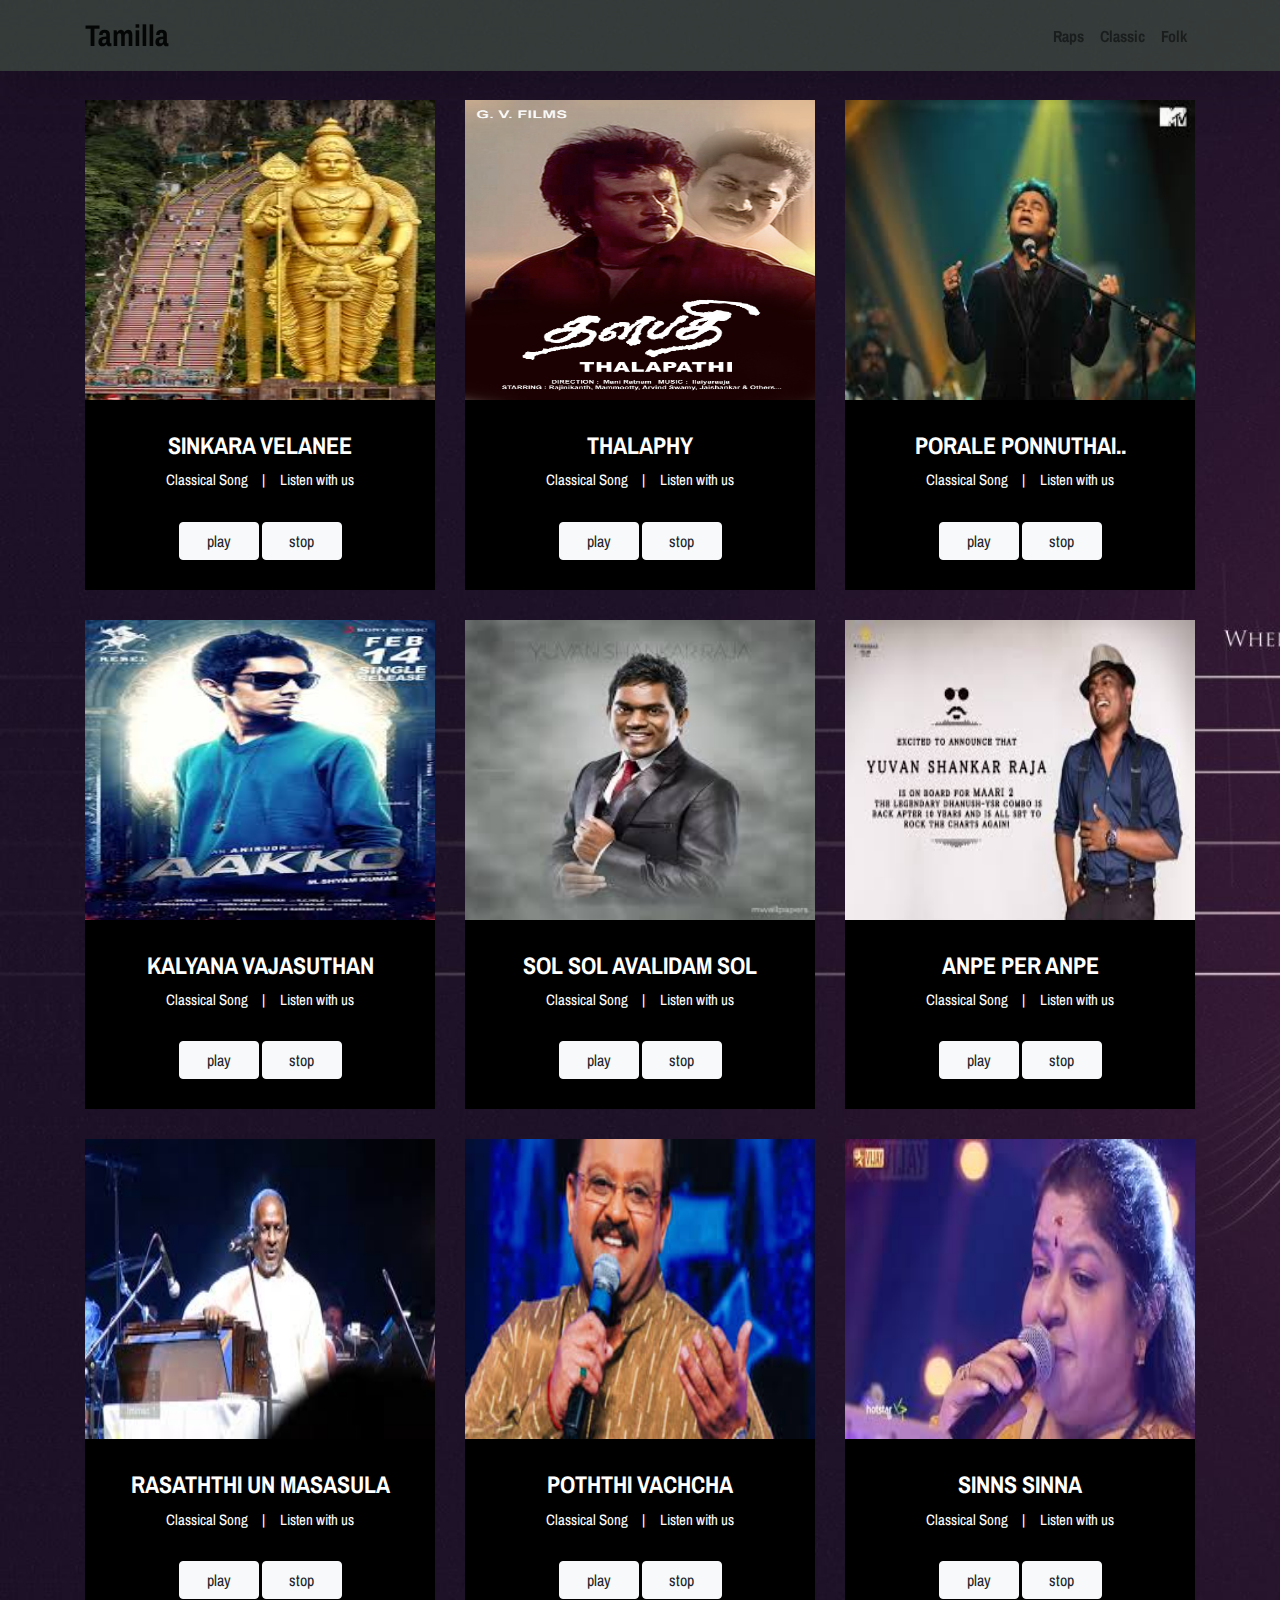
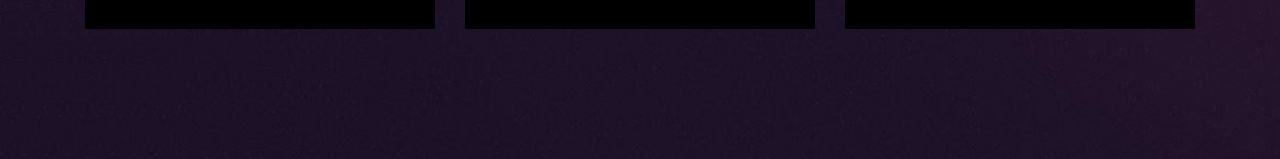
==== commit 1e4868f3: "Update Classic.html" ====
--- a/Classic.html
+++ b/Classic.html
@@ -117,7 +117,7 @@
                       <img class="iw" src="img/bg-img/c4.jpg" alt="">
                   </div>
                   <div class="event-text">
-                      <h4>Her serendipity</h4>
+                      <h4>KALYANA VAJASUTHAN</h4>
                       <div class="event-meta-data">
                           <a href="#" class="event-place">Classical Song</a>
                           <a href="#" class="event-date">Listen with us</a>
@@ -136,7 +136,7 @@
                         <img class="iw" src="img/bg-img/c5.jpg" alt="">
                     </div>
                     <div class="event-text">
-                        <h4>Her serendipity</h4>
+                        <h4>SOL SOL AVALIDAM SOL</h4>
                         <div class="event-meta-data">
                             <a href="#" class="event-place">Classical Song</a>
                             <a href="#" class="event-date">Listen with us</a>
@@ -154,7 +154,7 @@
                         <img class="iw" src="img/bg-img/c6.jpg" alt="">
                     </div>
                     <div class="event-text">
-                        <h4>Her serendipity</h4>
+                        <h4>ANPE PER ANPE</h4>
                         <div class="event-meta-data">
                             <a href="#" class="event-place">Classical Song</a>
                             <a href="#" class="event-date">Listen with us</a>
@@ -173,7 +173,7 @@
                     <img class="iw" src="img/bg-img/c7.jpg" alt="">
                 </div>
                 <div class="event-text">
-                    <h4>Her serendipity</h4>
+                    <h4>RASATHTHI UN MASASULA</h4>
                     <div class="event-meta-data">
                         <a href="#" class="event-place">Classical Song</a>
                         <a href="#" class="event-date">Listen with us</a>
@@ -192,7 +192,7 @@
                       <img class="iw" src="img/bg-img/c8.jpg" alt="">
                   </div>
                   <div class="event-text">
-                      <h4>Her serendipity</h4>
+                      <h4>POTHTHI VACHCHA</h4>
                       <div class="event-meta-data">
                           <a href="#" class="event-place">Classical Song</a>
                           <a href="#" class="event-date">Listen with us</a>
@@ -210,7 +210,7 @@
                       <img class="iw" src="img/bg-img/c9.jpg" alt="">
                   </div>
                   <div class="event-text">
-                      <h4>Her serendipity</h4>
+                      <h4>SINNS SINNA</h4>
                       <div class="event-meta-data">
                           <a href="#" class="event-place">Classical Song</a>
                           <a href="#" class="event-date">Listen with us</a>
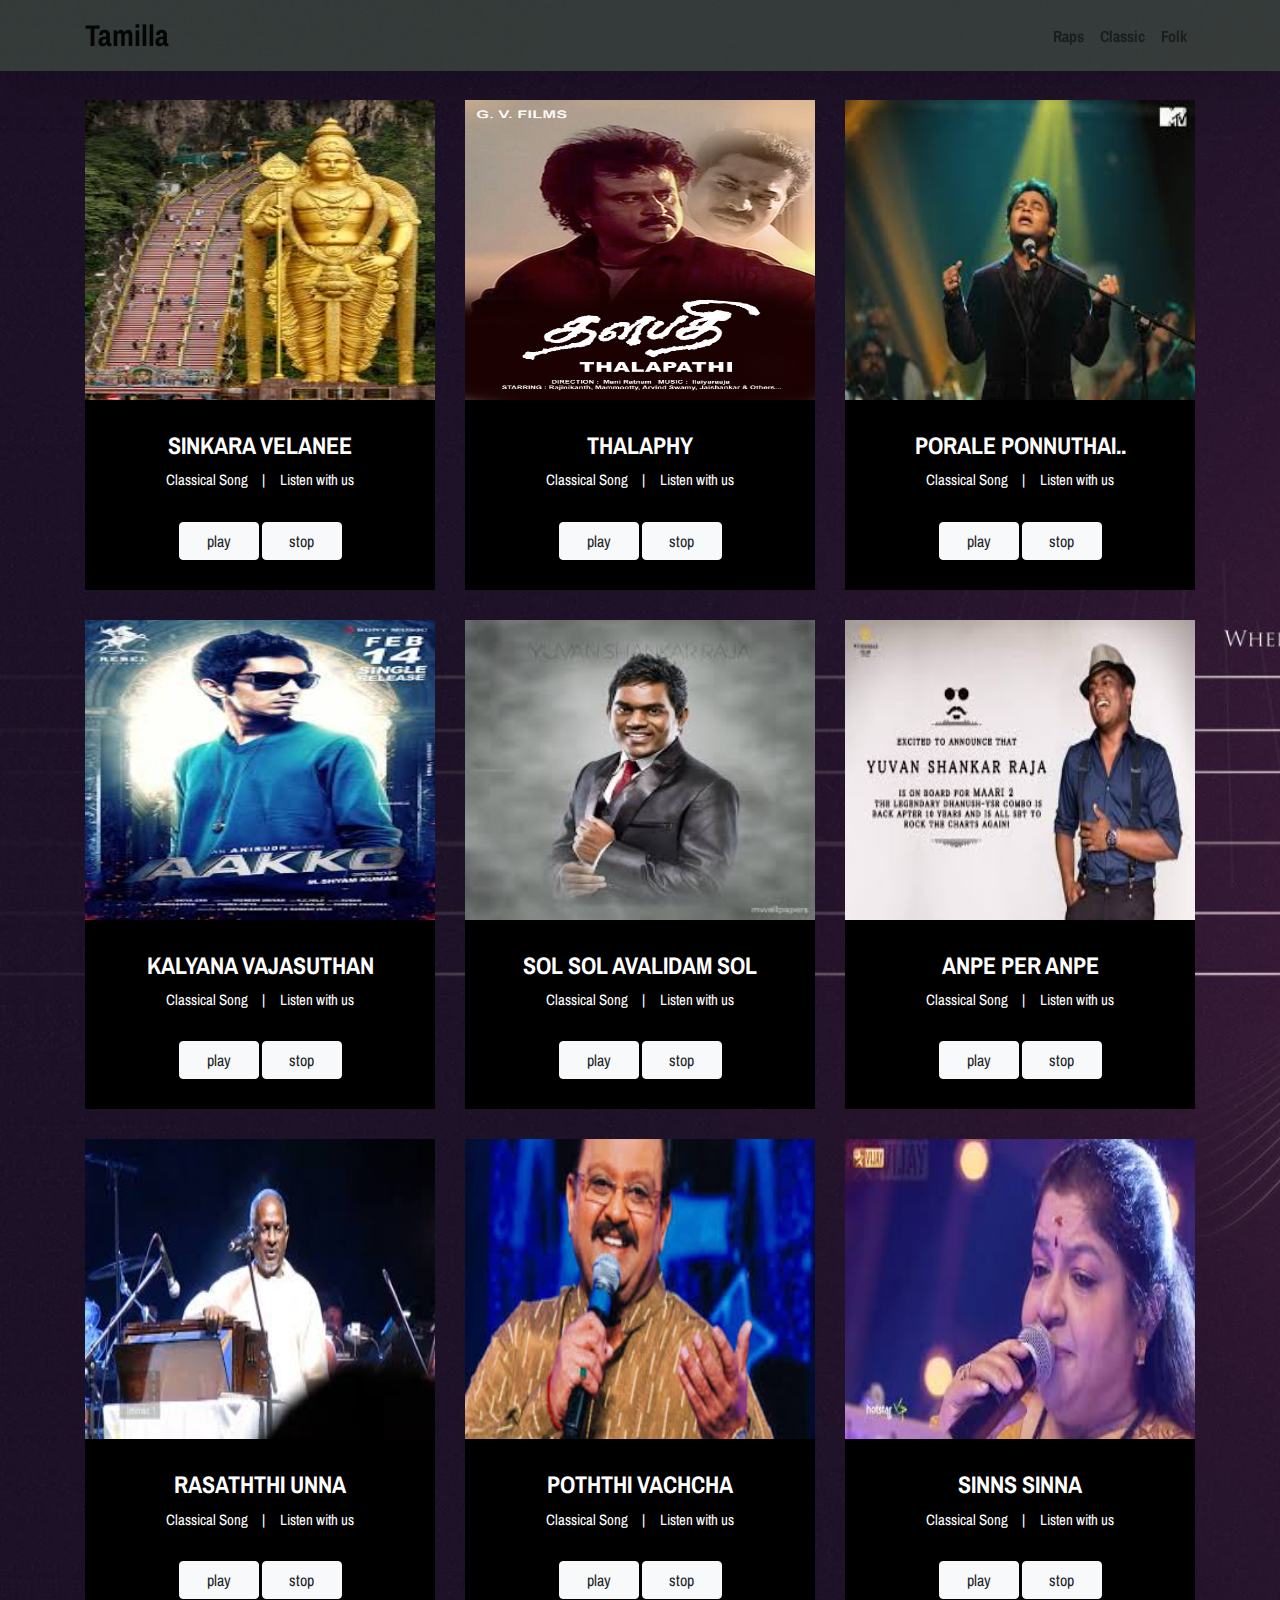
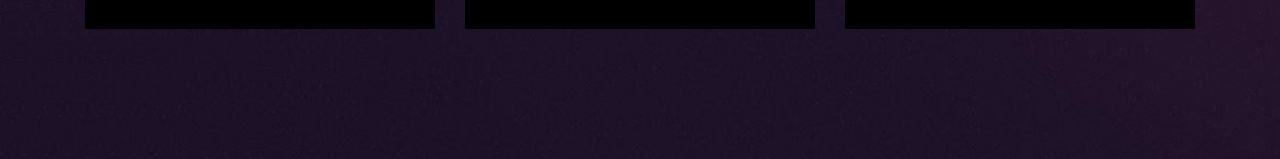
==== commit da5a5d92: "Update Classic.html" ====
--- a/Classic.html
+++ b/Classic.html
@@ -173,7 +173,7 @@
                     <img class="iw" src="img/bg-img/c7.jpg" alt="">
                 </div>
                 <div class="event-text">
-                    <h4>RASATHTHI UN MASASULA</h4>
+                    <h4>RASATHTHI UNNA</h4>
                     <div class="event-meta-data">
                         <a href="#" class="event-place">Classical Song</a>
                         <a href="#" class="event-date">Listen with us</a>
